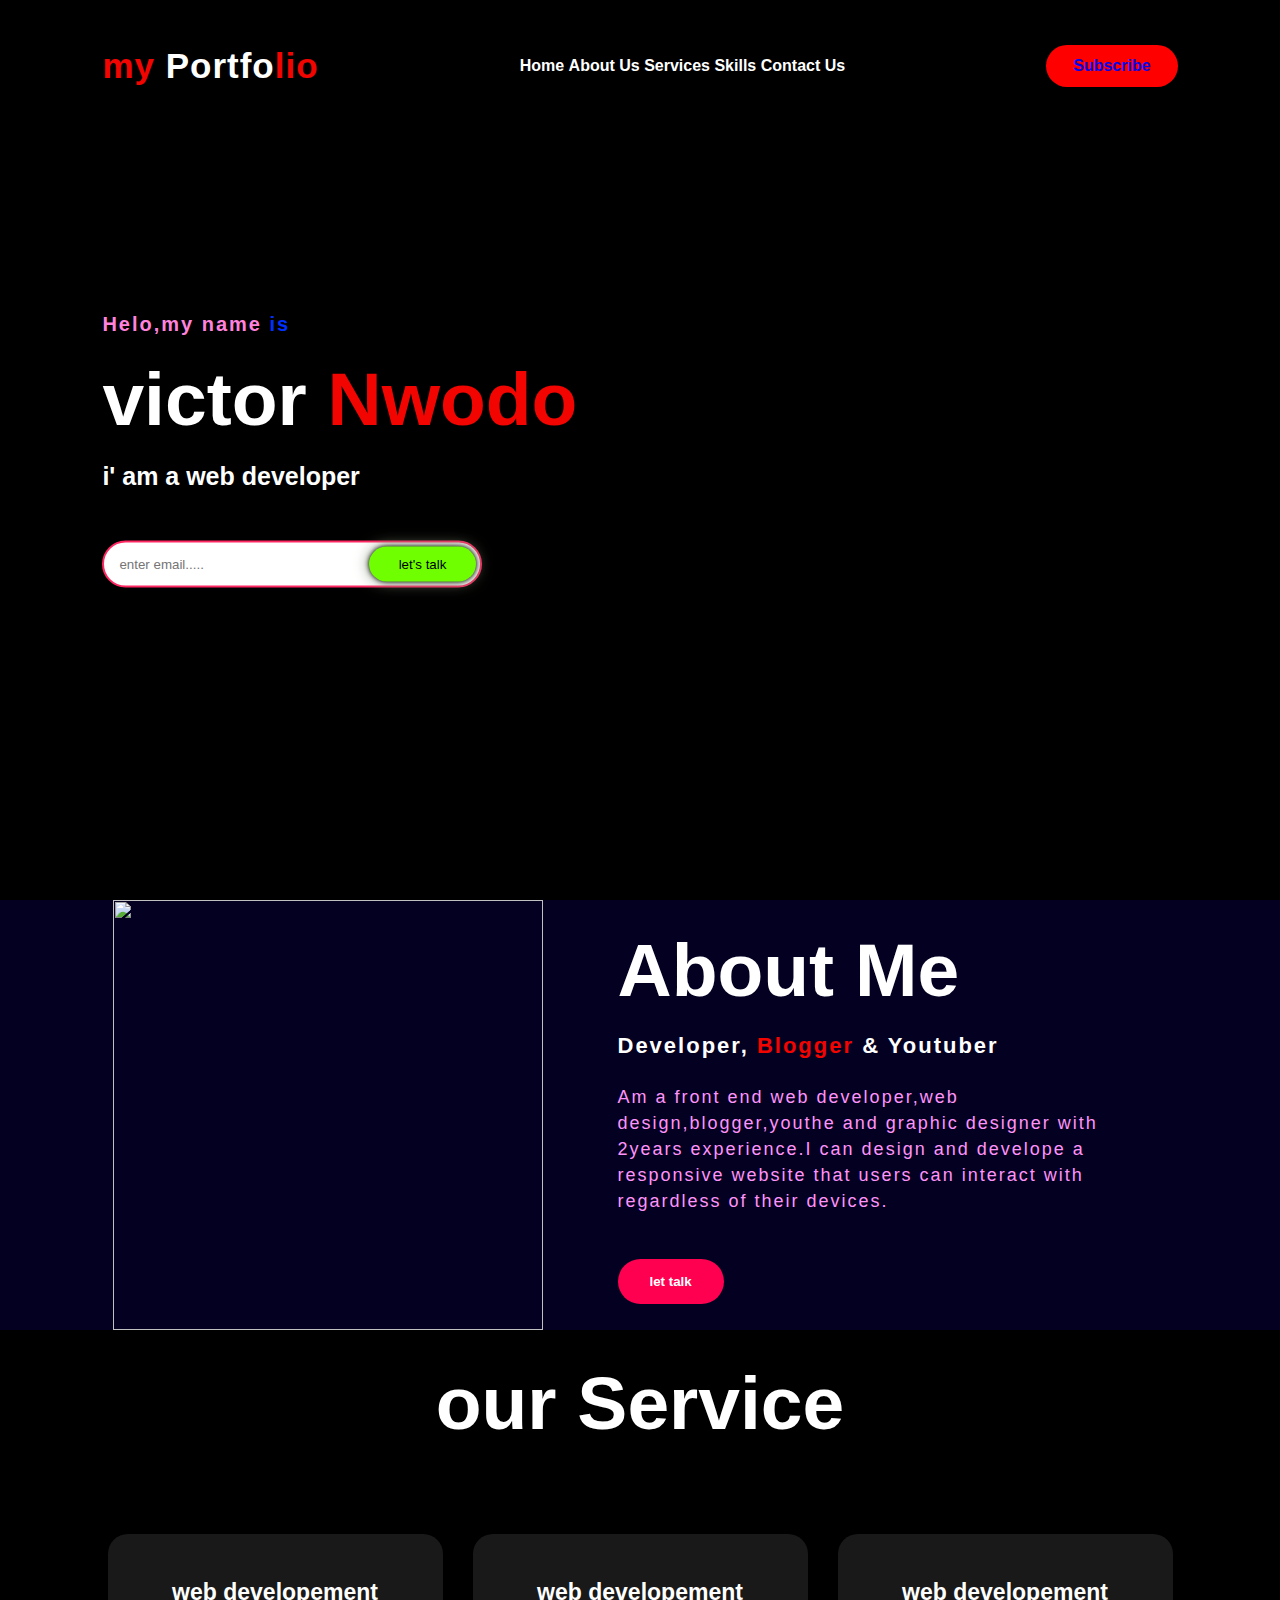
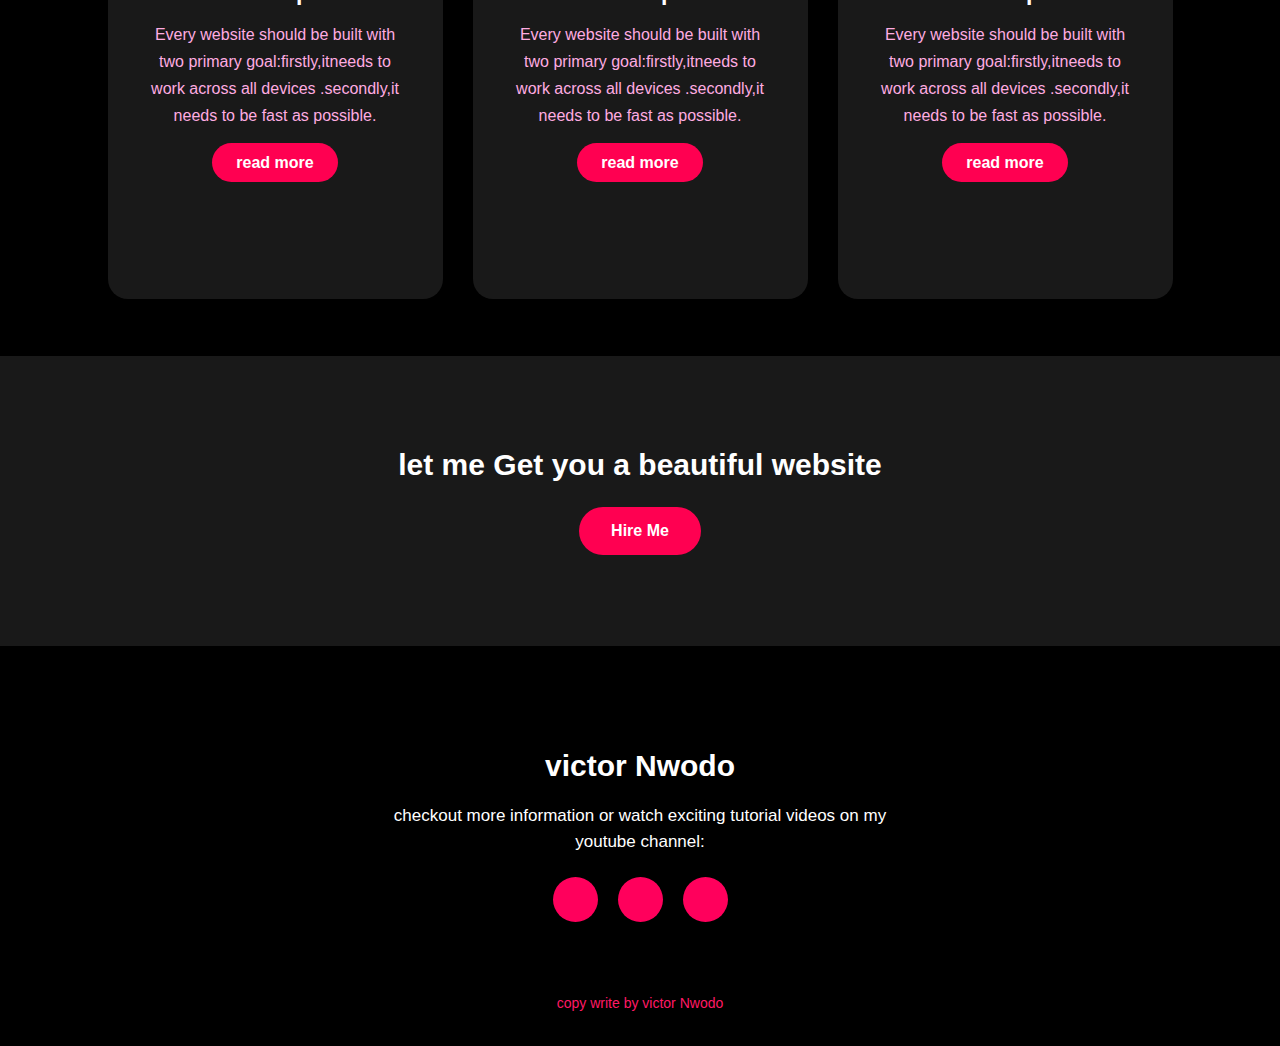
==== index.html @ 97a0de7e "Add files via upload" ====
<DOCTYPE html!>
   <html>
   <head>
       <meta http-equiv="content-type" content="text/html; charset=utf-8" />
   
       <title>my portfolio</title>
       <link rel="stylesheet" href="style.css">
       <link rel="stylesheet" href="path/to/font-awesome/css/font-awesome.min.css">
       <script src="https://kit.fontawesome.com/a076d05399.js" crossorigin="anonymous"></script>
   </head>
   <body>
       <div class="hero">
<nav>
<h2 class="logo"> <span>my</span> Portfo<span>lio</span></h2>
<ul>
<li><a href= "index.html">Home </a> </li>
<li><a href="aboutme.html">About Us</a></li>
<li><a href-"Services.html">Services </a></li>
<li><a href="skills.html">skills</a></li>
<li><a href= "Contact.html"> Contact Us</a></li>
</ul>
<a href="#" class="btn">Subscribe</a>
</nav>

<div class="content">
    <h4>Helo,my name <span class="green">is</span></h4>
    <h1>victor <span>Nwodo</span></h1>
    <h3>i' am a web developer</h3>
    <div class="newsletter">
        <form>
            <input type="email" id="mail" placeholder="enter email.....">
            <input type="submit" name="submit" value="let's talk">

        </form>
        
    </div>
    
</div>
</div>
<section class="about">
    <div class="main">
       <img src="vicky.jpg" alt="" /> 
       <div class="about-text">
       <h2> about me</h2>
       <h5>developer,<span> blogger</span> & youtuber</h5>
       <p>Am a front end  web developer,web design,blogger,youthe and graphic designer with 2years experience.I can design and develope a responsive website that users can interact with regardless of their devices.</p>
       <button type="button"> let talk</button>
       </div>
    </div>
</section>
<div class="Service">
    <div class="title">
        <h2>our Service</h2>
    </div>
    <div class="box">
       <div class="card" >
           <i class="fas fa-bars"></i>
           <h5>web developement</h5>
           <div class="pra">
               <p>Every website should be built with two primary goal:firstly,itneeds to work across all devices .secondly,it needs to be fast as possible.</p>
               
               <p.stye="text-align: center;">
                   <a class="button" href="#">read more</a>
               </p>
           </div>
       </div>
       
       <div class="card" >
           <i class="fas fa-user"></i>
           <h5>web developement</h5>
           <div class="pra">
               <p>Every website should be built with two primary goal:firstly,itneeds to work across all devices .secondly,it needs to be fast as possible.</p>
               
               <p.stye="text-align: center;">
                   <a class="button" href="#">read more</a>
               </p>
           </div>
       </div>
       <div class="card" >
           <i class="fas fa-bell"></i>
           <h5>web developement</h5>
           <div class="pra">
               <p>Every website should be built with two primary goal:firstly,itneeds to work across all devices .secondly,it needs to be fast as possible.</p>
               
               <p.stye="text-align: center;">
                   <a class="button" href="#">read more</a>
               </p>
           </div>
       </div>
    </div>
    
    
    
    <div class="Contact-me">
        <p> let me Get you a beautiful website</p>
        <a  class="button-two" href="https://wa.me/message/YDTM5DKYRH7BO1">Hire Me</a>
    </div>
</div>
   </body>
   
   <footer>
       <p>victor Nwodo</p>
       <p>checkout more information or watch exciting tutorial videos on my youtube channel:</p>
       <div class="social">
           <a href="https://www.facebook.com/captain.victor.313"> <i class="fab fa-facebook-f"></i></a>
           <a href="https://www.instagram.com/vick_nwodo/"><i class="fab fa-instagram"></i></a>
           <a href="https://dribbble.com/captainvick"> <i class="fab fa-dribbble"></i></a>
       </div>
       <p class="end">copy write by victor Nwodo</p>
   </footer>
   </html>
---- style.css ----
body{
    background-color: #000000;
}

*{
    padding:0;
    margin:0;
    font-family: 'josefin',Sans-Serif;
    box-sizing: border-box;
}

.hero{
    height: 100vh;
    width: 100%;
    background-image: url('vick.jpg');
    background-size: cover;
}
nav{
    display: flex;
    align-items: center;
    justify-content: space-between;
    padding-top: 45px;
    padding-left: 8%;
    padding-right: 8%;
}
.logo{
    color: white;
    font-size: 35px;
    letter-spacing: 1px;
    cursor: pointer;
    
}
span{
    color: #F20400;
}
nav ul li{
    list-style: none;
    display: inline-block;
    padding-left: 10px 25px;
    
}
nav ul li a{
    text-decoration: none;
    color: white;
    font-weight: bold;
    text-transform:capitalize ;
    
    
}
nav ul li a:hover{
    color: red;
    transition:.4s;
}

.btn{
    background-color: red;
    text-decoration: none;
    border: 2px solid transparent;
    font-weight: bold;
    border-radius: 30px;
    padding: 10px 25px;
    transition: transform .4s;
}
.btn :hover{
    transform: scale(1.2);
}
.content{
    position:absolute ;
    top: 50%;
    left: 8%;
    transform: translateY(-50%);
}

.green{
    color: #0030FF;
}
h1{
    color: white;
    margin:20px 0px 20px ;
    font-size: 75px;
}
h3{
    color: white;
    font-size: 25px;
    margin-bottom: 50px;
}
h4{
    color: #FF83DC;
    letter-spacing: 2px;
    font-size: 20px;
    
}

.newsletter form{
    width: 380px;
    max-width: 100%;
    position: relative;
}

.newsletter form input:first-child{
    display: inline-block;
    width:100% ;
    padding:14px 130px 14px 15px;
    border:2px solid  #FF2762;
    outline: none;
    border-radius:30px;
}
    .newsletter form input:last-child{
        position: absolute;
        display: inline-block;
        outline: none;
        border: none;
        padding:10px 30px ;
        border-radius:30px ;
        background-color:#6FFF00 ;
        box-shadow: 0px 0px 5px #000, 0px 0px 15px #859477;
        top: 6px;
        right: 6px;
        cursor: pointer;
    }
.about{
    width: 100%;
    padding: 100x 0px;
    background-color: #030021;
    
}
 .about img{
     height: auto;
     width: 430px;
     
 } 
 
 .about-text{
     width: 550px;
     
 }
 .main{
     width: 1130px;
     max-width: 95% ;
     margin: 0px auto  ;
     display: flex;
     align-items:center ;
     justify-content: space-around;
 }
 
 .about-text h2{
     color: white;
     font-size: 75px;
     text-transform: capitalize;
     margin-bottom: 20px;
 }
 
 .about-text h5{
     color: white;
     letter-spacing: 2px;
     font-size: 22px;
     margin-bottom: 25px;
     text-transform: capitalize;
     
 }
 .about-text p{
     color: #FF93F9;
     letter-spacing: 2px;
     line-height: 26px;
     font-size: 18px;
     margin-bottom: 45px;
     
 }
 button{
     background-color:#FF0051 ;
     text-decoration:none ;
     color: white;
    border: 2px solid transparent;
    font-weight: bold;
    padding: 13px 30px;
    border-radius: 30px;
    transition:.4s;
    
 }
 
 button :hover{
     background-color: transparent;
     cursor: pointer;
     border:2px solid #FF4E57;
 }
 .services{
     background-color: #101010;
     width: 100%;
     padding: 100px 0px;
 }
 
 .title h2{
     color: white;
     font-size: 75px;
     width: 1130px;
     margin: 30px auto;
     text-align: center;
 }
 .box{
     display: flex;
     justify-content: center;
     align-items: center;
     min-height: 480px;
 }
 
 .card{
     height: 365px;
     width: 335px;
     padding: 20px 35px;
     background: #191919;
     border-radius: 20px;
     margin: 15px;
     position: relative;
     overflow: hidden;
     text-align: center;
 }
 .card i{
     font-size: 50px;
     display: block;
     text-align: center;
     margin: 25px 0px;
     color: #00FF4A;
 }
 h5{
     color: white;
     font-size: 23px;
     margin-bottom: 15px;
 }
 
 .pra p{
     color:#FFACE1;
     font-size: 16px;
     line-height: 27px;
     margin-bottom: 25px;
 }
 .card .button{
      background-color:#FF0051 ;
     text-decoration:none ;
     color: white;
    border: 2px solid transparent;
    font-weight: bold;
    padding: 9px 22px;
    border-radius: 30px;
    transition:.4s;
    
 }
 
 .card .button:hover{
     background-color: transparent;
     2px solid #E53465;
     cursor: pointer;
     
 }
 
 .contact-me{
     width: 100%;
     height: 290px;
     background: #191919;
     display: flex;
     align-items: center;
     flex-direction: column;
     justify-content: center;
 }
 .contact-me p{
     color: white;
     font-size: 30px;
     font-weight: bold;
     margin-bottom:25px ;
 }
 
.contact-me .button-two{
      background-color:#FF0051 ;
     text-decoration:none ;
     color: white;
    border: 2px solid transparent;
    font-weight: bold;
    padding: 13px 30px;
    border-radius: 30px;
    transition:.4s;
    
 }
 .contact-me .button-two:hover{
     background-color: transparent;
     border: 2px solid #FF298D;
     cursor: pointer;
 }
 
 footer{
     position: relative;
     width: 100%;
     height: 400px;
     background: #000000;
     display: flex;
     flex-direction: column;
     align-items: center;
     justify-content: center;
 }
 
 footer p:nth-child(1){
     font-size:30px ;
     color: white;
     margin-bottom:20px ;
     font-weight: bold;
     
 }
 footer p:nth-child(2){
     color: white;
     font-size: 17px;
     width: 500px;
     text-align: center;
     line-height: 26px;
 }
 .social{
     display: flex;
 }
 .social a{
     width:45px;
     height:45px;
     display:flex;
     align-items:center;
     justify-content: center;
     background: #FF005C;
     border-radius: 50%;
     margin: 22px 10px;
     color: white;
     text-decoration: none;
     font-size: 20px;
 }
 
 .social a:hover{
     transform: scale(1.5);
     transition:.3s;
 }
 
 .end{
     position: absolute;
     color: #FF1965;
     bottom: 35px;
     font-size: 14px;
 }
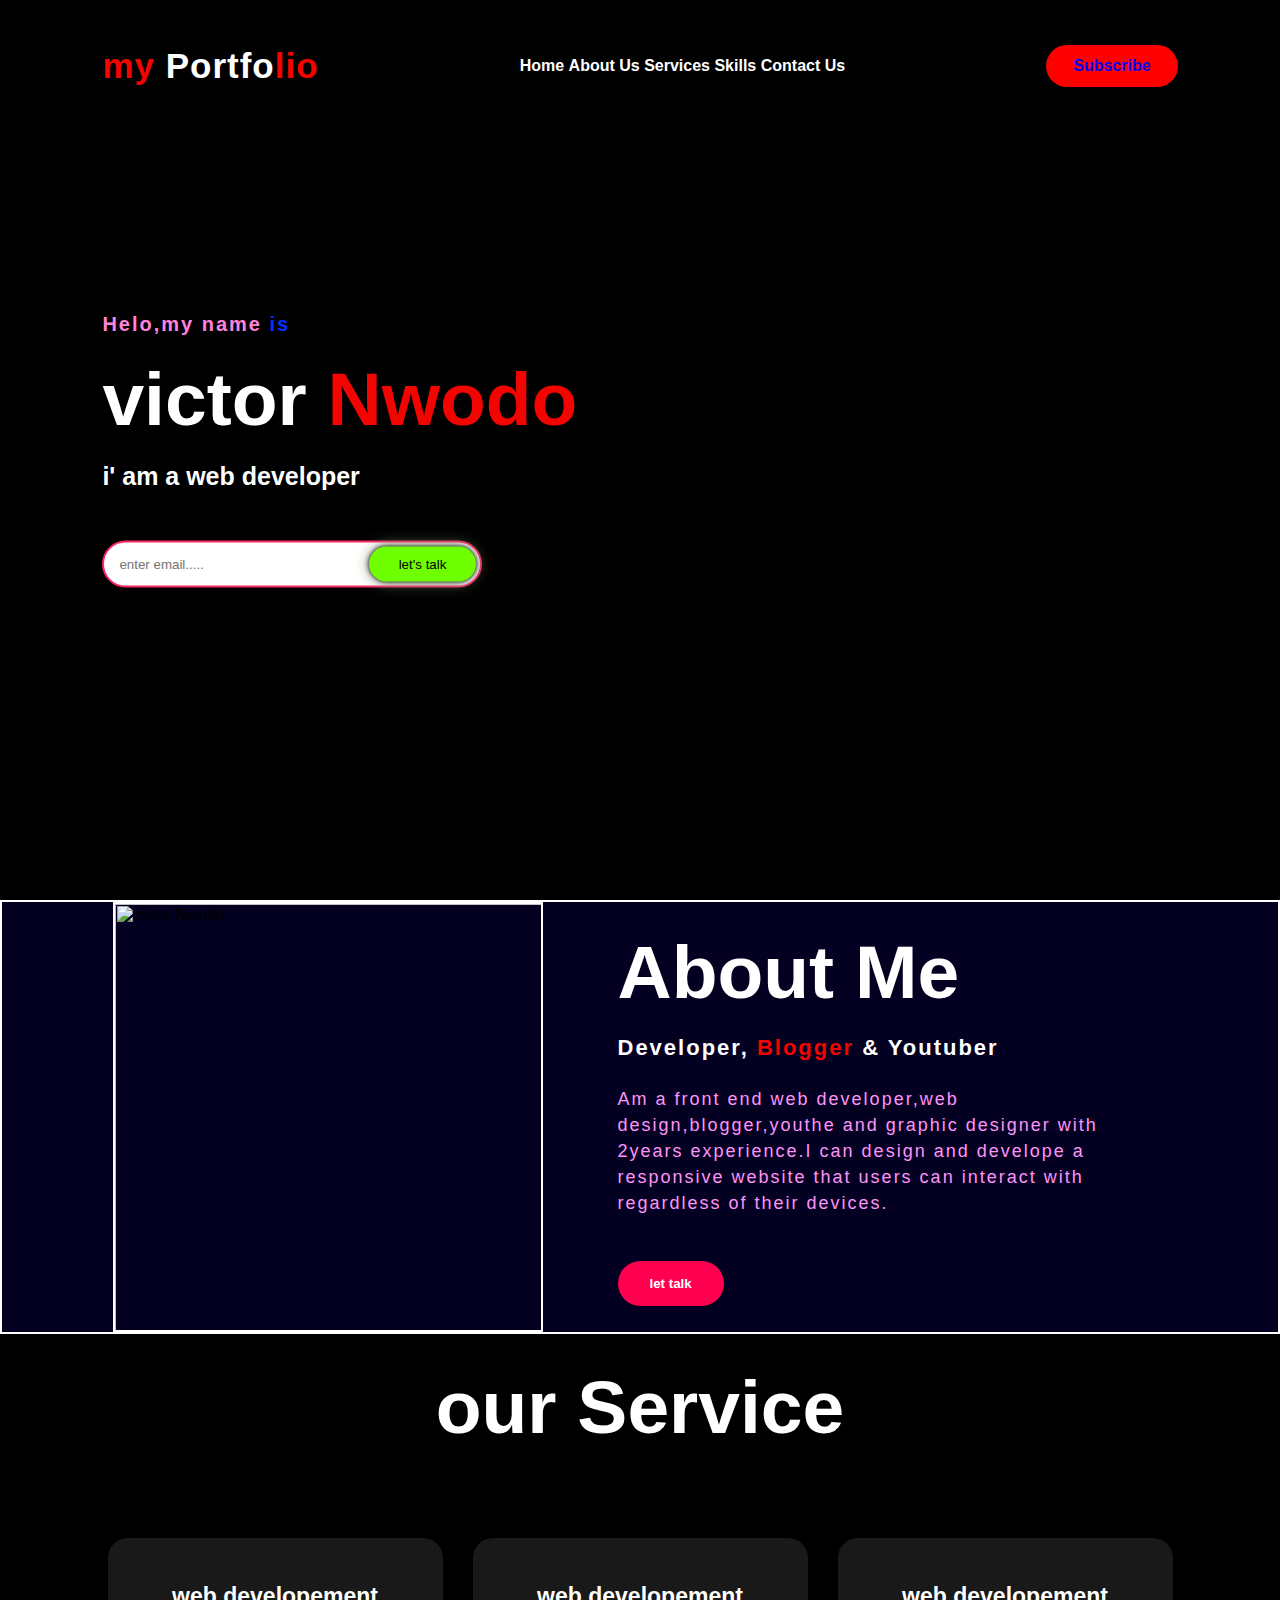
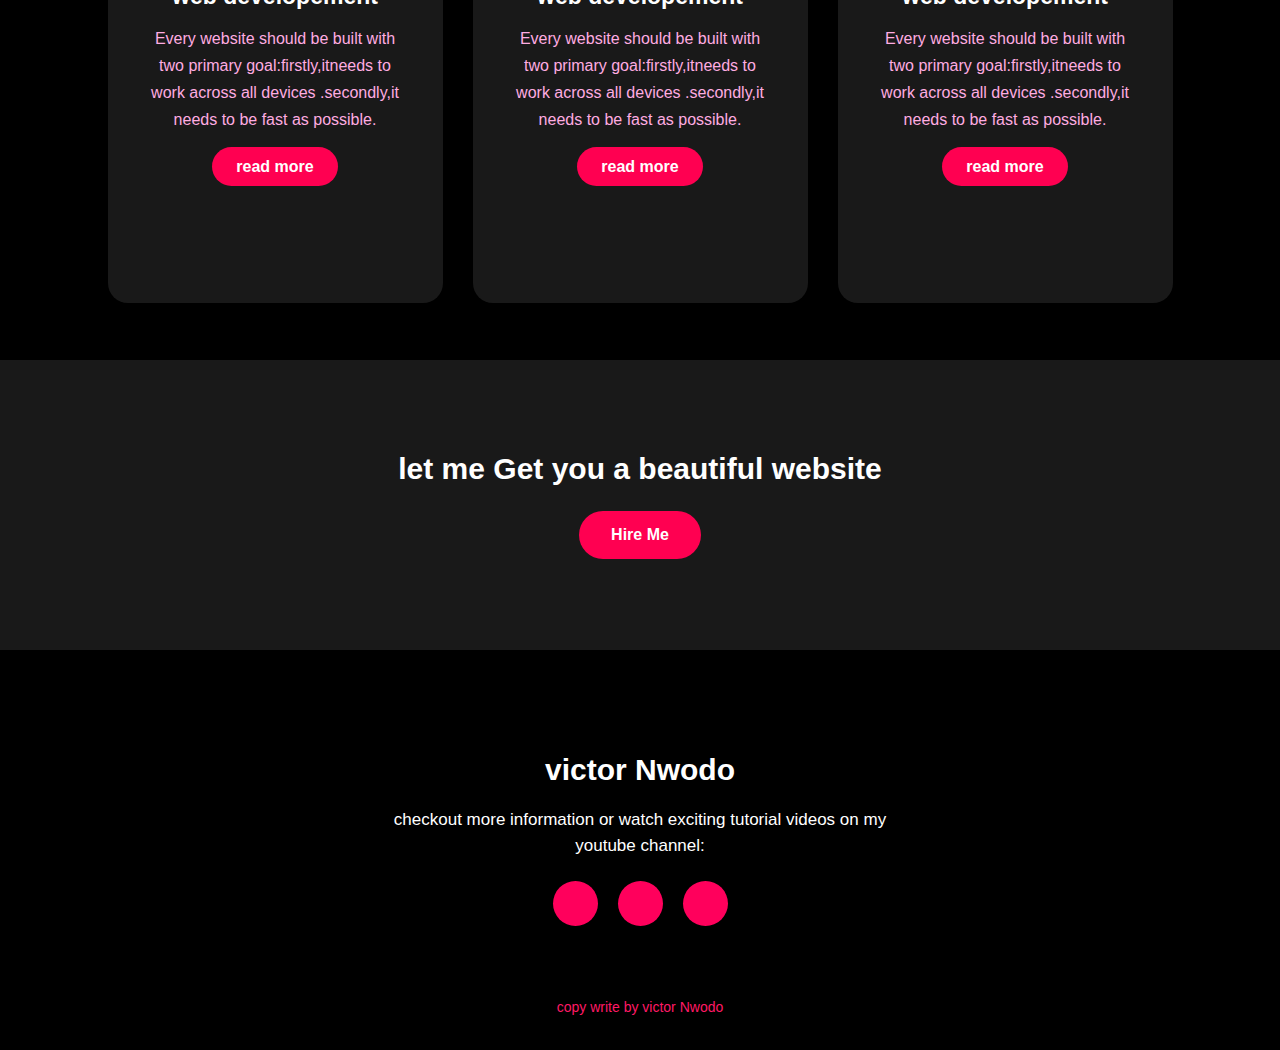
==== commit 4d25c3a7: "Add files via upload" ====
--- a/index.html
+++ b/index.html
@@ -19,7 +19,7 @@
 <li><a href="skills.html">skills</a></li>
 <li><a href= "Contact.html"> Contact Us</a></li>
 </ul>
-<a href="#" class="btn">Subscribe</a>
+<a href="https://www.instagram.com/vick_nwodo/" class="btn">Subscribe</a>
 </nav>
 
 <div class="content">
@@ -39,7 +39,7 @@
 </div>
 <section class="about">
     <div class="main">
-       <img src="vicky.jpg" alt="" /> 
+       <img src="vicky.png" alt="victor Nwodo" /> 
        <div class="about-text">
        <h2> about me</h2>
        <h5>developer,<span> blogger</span> & youtuber</h5>
--- a/style.css
+++ b/style.css
@@ -12,7 +12,7 @@
 .hero{
     height: 100vh;
     width: 100%;
-    background-image: url('vick.jpg');
+    background-image: url('vick.png');
     background-size: cover;
 }
 nav{
@@ -122,11 +122,13 @@
     width: 100%;
     padding: 100x 0px;
     background-color: #030021;
-    
+    border: 2px solid white;
+   
 }
  .about img{
      height: auto;
      width: 430px;
+     border: 2px solid white;
      
  } 
  
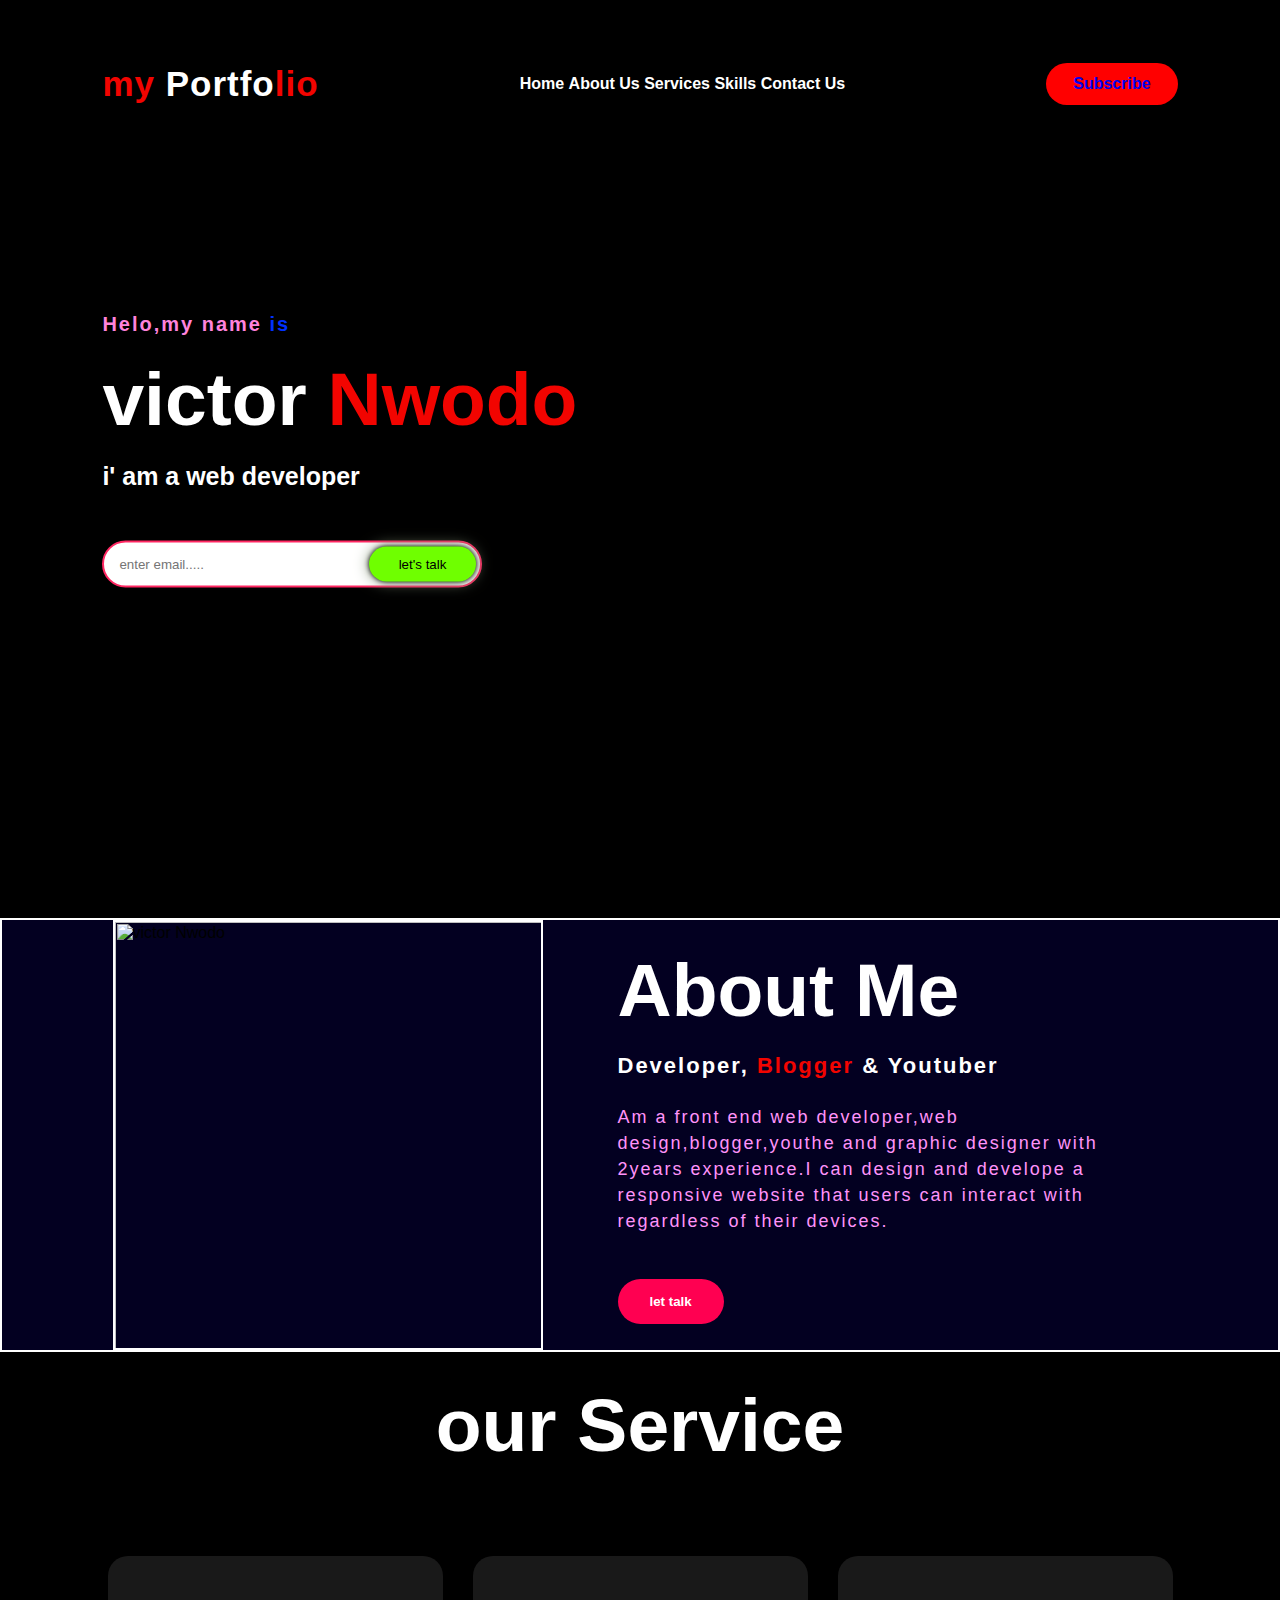
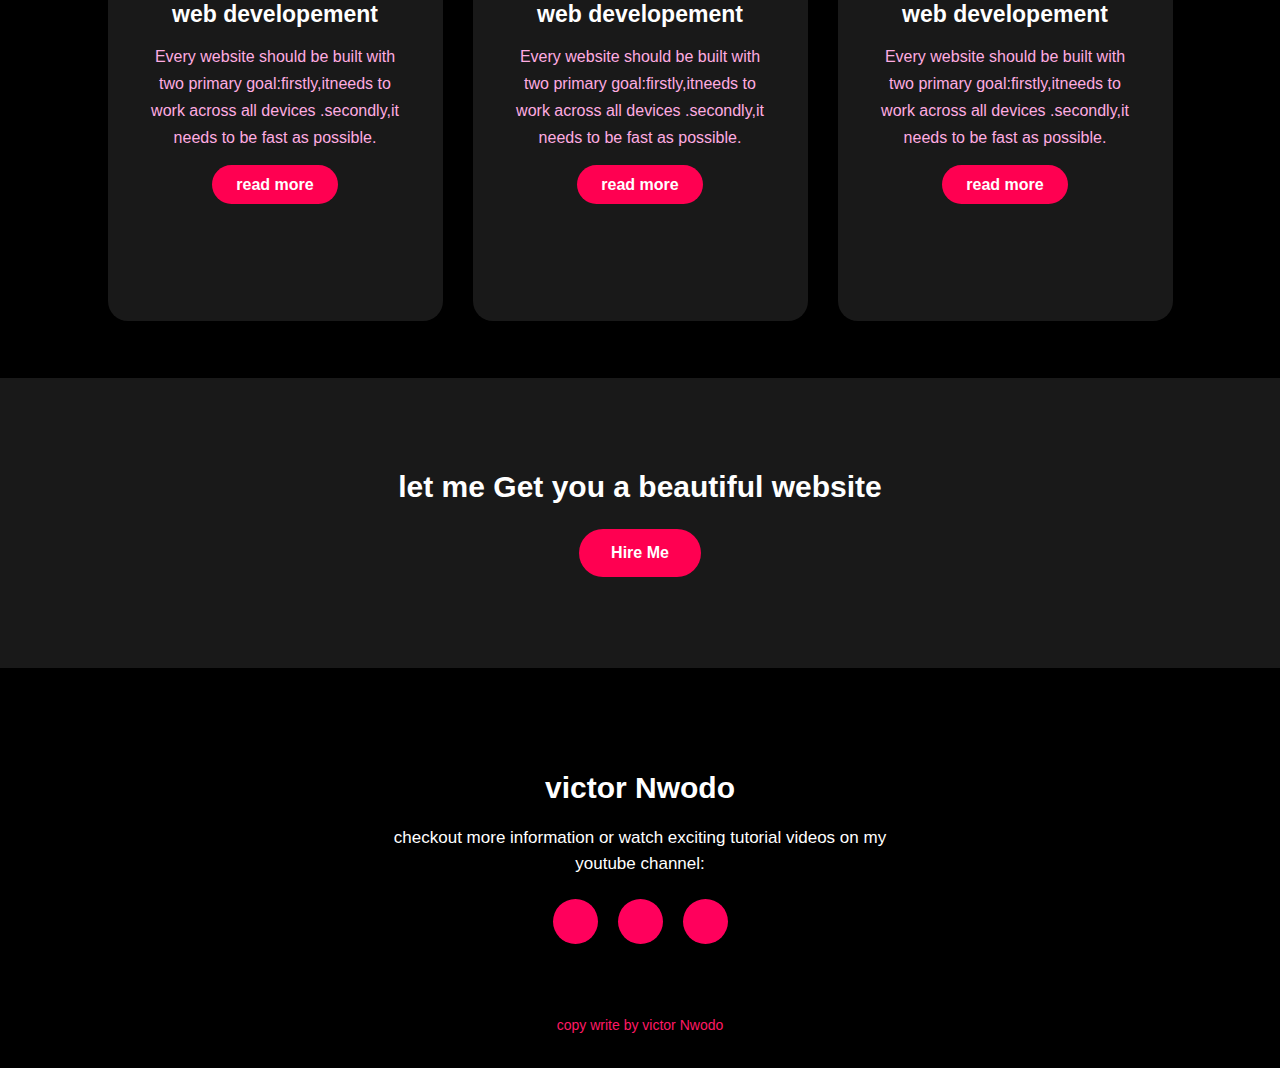
==== commit 55d4ef54: "Update index.html" ====
--- a/index.html
+++ b/index.html
@@ -1,4 +1,4 @@
-<DOCTYPE html!>
+<:DOCTYPE html>
    <html>
    <head>
        <meta http-equiv="content-type" content="text/html; charset=utf-8" />
@@ -15,7 +15,7 @@
 <ul>
 <li><a href= "index.html">Home </a> </li>
 <li><a href="aboutme.html">About Us</a></li>
-<li><a href-"Services.html">Services </a></li>
+<li><a href="Services.html">Services </a></li>
 <li><a href="skills.html">skills</a></li>
 <li><a href= "Contact.html"> Contact Us</a></li>
 </ul>
@@ -108,4 +108,4 @@
        </div>
        <p class="end">copy write by victor Nwodo</p>
    </footer>
-   </html>+   </html>
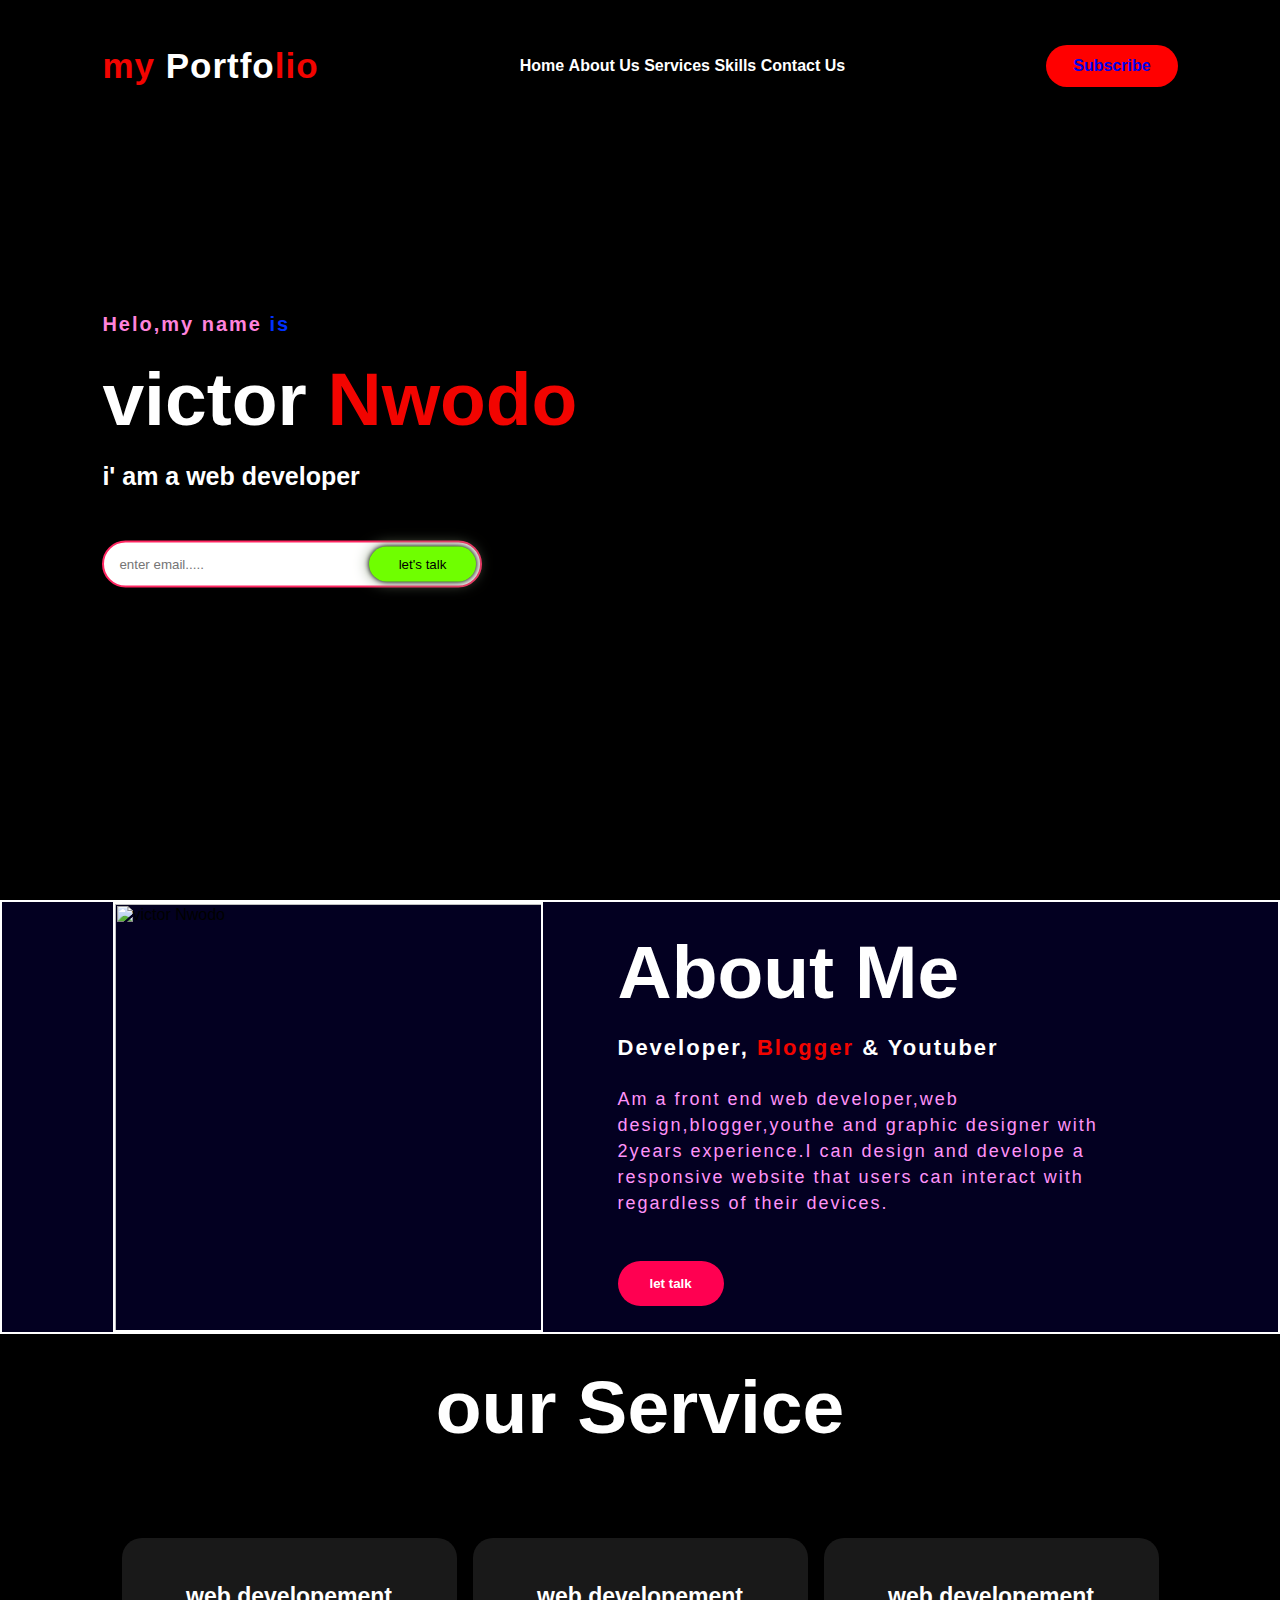
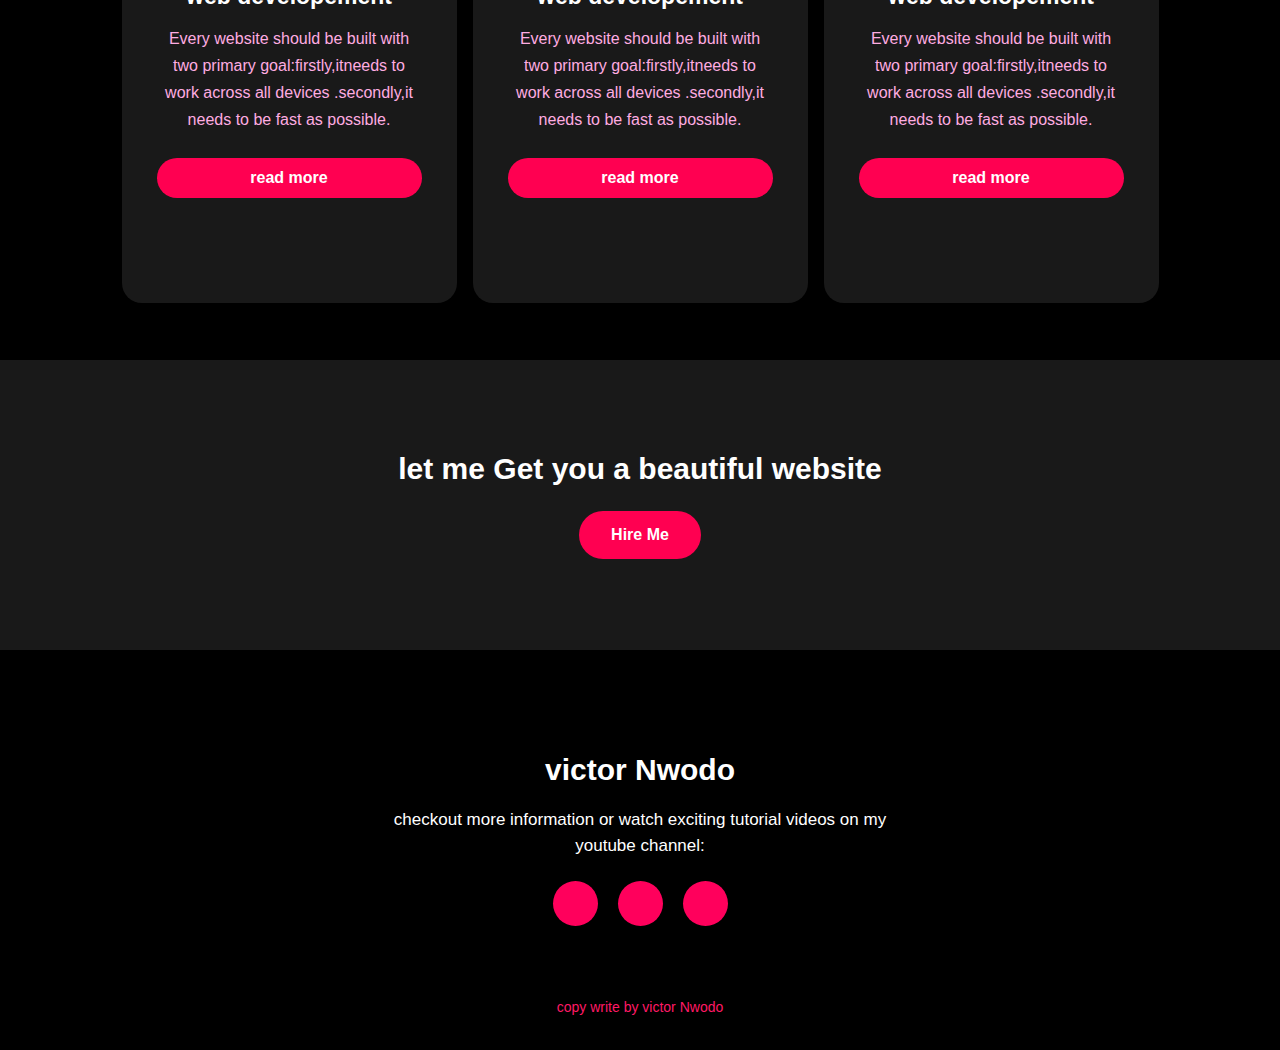
==== commit a58ae486: "Add files via upload" ====
--- a/index.html
+++ b/index.html
@@ -1,8 +1,11 @@
-<:DOCTYPE html>
+<DOCTYPE html!>
    <html>
    <head>
-       <meta http-equiv="content-type" content="text/html; charset=utf-8" />
-   
+   <meta name="viewport" content="width=device-width, initial-scale=1.0">
+<meta charset="UTF-8">
+    <meta name="author" content="victor">
+    <meta name="keywords" content="HTML, CSS">
+    <meta name="description" comtent="...">
        <title>my portfolio</title>
        <link rel="stylesheet" href="style.css">
        <link rel="stylesheet" href="path/to/font-awesome/css/font-awesome.min.css">
@@ -15,7 +18,7 @@
 <ul>
 <li><a href= "index.html">Home </a> </li>
 <li><a href="aboutme.html">About Us</a></li>
-<li><a href="Services.html">Services </a></li>
+<li><a href-"Services.html">Services </a></li>
 <li><a href="skills.html">skills</a></li>
 <li><a href= "Contact.html"> Contact Us</a></li>
 </ul>
@@ -108,4 +111,4 @@
        </div>
        <p class="end">copy write by victor Nwodo</p>
    </footer>
-   </html>
+   </html>--- a/style.css
+++ b/style.css
@@ -38,6 +38,9 @@
     display: inline-block;
     padding-left: 10px 25px;
     
+    .me{
+        color: white;
+    }
 }
 nav ul li a{
     text-decoration: none;
@@ -339,4 +342,73 @@
      color: #FF1965;
      bottom: 35px;
      font-size: 14px;
- }+ }
+ 
+ body {
+  font-family: Arial, Helvetica, sans-serif;
+  margin: 0;
+}
+
+html {
+  box-sizing: border-box;
+}
+
+*, *:before, *:after {
+  box-sizing: inherit;
+}
+
+.column {
+  float: left;
+  width: 33.3%;
+  margin-bottom: 16px;
+  padding: 0 8px;
+}
+
+.card {
+  box-shadow: 0 4px 8px 0 rgba(0, 0, 0, 0.2);
+  margin: 8px;
+}
+
+.about-section {
+  padding: 50px;
+  text-align: center;
+  background-color: #474e5d;
+  color: white;
+}
+
+.container {
+  padding: 0 16px;
+}
+
+.container::after, .row::after {
+  content: "";
+  clear: both;
+  display: table;
+}
+
+.title {
+  color: grey;
+}
+
+.button {
+  border: none;
+  outline: 0;
+  display: inline-block;
+  padding: 8px;
+  color: white;
+  background-color: #000;
+  text-align: center;
+  cursor: pointer;
+  width: 100%;
+}
+
+.button:hover {
+  background-color: #555;
+}
+
+@media screen and (max-width: 650px) {
+  .column {
+    width: 100%;
+    display: block;
+  }
+}
